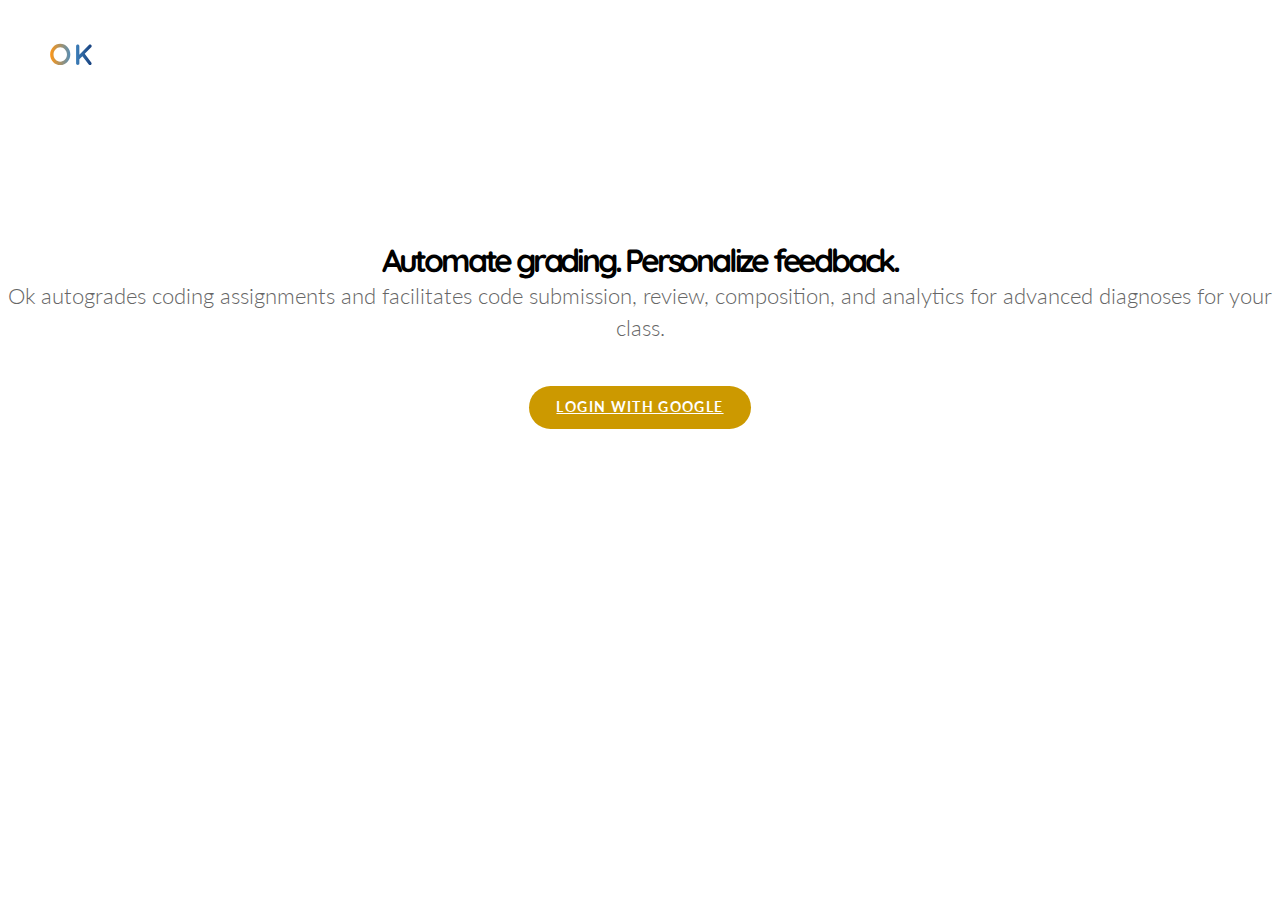
==== index.html @ f20619cc "added homepage" ====
<html>
  <head>
    <title>Ok | CS61A</title>
    <!-- third-party libraries -->
    <link rel="stylesheet" href="https://maxcdn.bootstrapcdn.com/bootstrap/3.3.6/css/bootstrap.min.css" integrity="sha384-1q8mTJOASx8j1Au+a5WDVnPi2lkFfwwEAa8hDDdjZlpLegxhjVME1fgjWPGmkzs7" crossorigin="anonymous">
    <link rel="stylesheet" href="https://maxcdn.bootstrapcdn.com/font-awesome/4.5.0/css/font-awesome.min.css">
    <link href='https://fonts.googleapis.com/css?family=Quicksand:400,700,300|Lato:300,700' rel='stylesheet' type='text/css'>
    <!-- custom ok scripts -->
    <link rel="stylesheet" href="static/styles/student.css">
  </head>
  <body class="home">
    <header>
      <img src="static/images/logo-tiny.svg" class="logo">
      <div class="right col-md-2">
        <div class="stripes">
          <div class="stripe"></div>
          <div class="stripe"></div>
          <div class="stripe"></div>
        </div>
      </div>
    </header>
    <div class="landing">
      <div class="col-md-2"></div>
      <div class="col-md-8">
        <h1 class="title">Automate grading. Personalize feedback.</h1>
        <p>Ok autogrades coding assignments and facilitates code submission, review, composition, and analytics for advanced diagnoses for your class.</p>
        <a href="courses.html" class="button">Login with Google</a>
      </div>
    </div>
  </body>
</html>
---- static/styles/student.css ----
*, .nomapa {
  margin:0;
  padding:0;
  font-family:'Lato';
  position:relative;
}
body, html, main {
  min-height:100%;
}
.content h1 {
  font-family:'Quicksand';
  font-size:3em;
  letter-spacing:-0.05em;
}
.content h2 {
  font-size:2em;
  font-weight:300;
}
header,.header-bg {
  height:4em;
  position:fixed;
  width:100%;
  top:0;
  left:0;
}
  header {
    height:4em;
    position:fixed;
    width:100%;
    top:0;
    left:0;
    z-index:30;
    background-color:rgba(255,255,255,0.25);
    color:#FFF;
  }
  .header-bg {
    z-index:25;
    background:url('../images/header-bg.png') center repeat;
  }
  header span, header a {
    color:inherit;
  }
  .user-name {
    margin-right:0.5em;
  }
  .stripes {
    padding:1.5em 1em;
    float:left;
    cursor:pointer;
  }
  .header-text {
    padding:1.25em 1em;
  }
  .header-text span {
    font-family:'Quicksand';
    font-weight:700;
    text-transform:uppercase;
  }
    .user-profile {
      text-align:right;
    }
    .stripe {
      height:2px;
      width:20px;
      background-color:#FFF;
    }
    .stripe + .stripe {
      margin-top:4px;
    }
aside.sidebar {
  background-color:#f6f6f6;
  z-index:10;
  overflow-y:scroll;
}
  .sidebar.left, header .left {
    left:0;
    float:left;
  }
  .sidebar.right, header .right {
    right:0;
    float:right;
  }
  .software-logo {
    width:100%;
    background-color:#FFF;
    box-sizing:border-box;
    padding:20%;
  }
  .software-name {
    text-transform:uppercase;
    font-weight:700;
    text-align:center;
    font-family:'Quicksand'
  }
  aside li {
    font-size:0.95em;
    padding:1em 2em;
    list-style:none;
    color:#666;
  }
    aside li a {
      color:inherit;
    }
    aside ul {
      margin-bottom:0;
    }
  aside .sidebar-title {
    text-transform:uppercase;
    text-align:center;
    color:#999;
    font-weight:700;
    font-size:0.7em;
    padding:1.5em 2em;
  }
  aside li i.viewing {
    position:absolute;
    top:1.25em;
    right:2em;
    left:auto;
    float:right;
    display:inline-block;
    color:#ccc;
  }
  .top-level + .top-level {
    border-top:none;
  }
  .top-level {
    border-top:1px solid #eee;
    border-bottom:1px solid #eee;
    font-weight:700;
    color:#333;
  }
    .tab-1 {
      padding-left:1em;
    }
    .tab-2 {
      padding-left:2em;
    }
section {
  background-color:#FFF;
  /*border-left:1px solid #eee;
  border-right:1px solid #eee;*/
  min-height:100%;
  box-shadow:0 0 15px 0 rgba(0,0,0,0.2);
  z-index:20;
}
  .subcontent, .wrap {
    width:100%;
  }
    .content {
      min-height:100%;
      padding:3em 0 5em 0;
      margin-top:4em;
    }
    .subcontent {
      box-sizing:border-box;
      padding:1em 7em;
    }
    .note {
      text-align:center;
      padding:0.75em 1.5em;
      background-color:#eee;
      border-radius:1.5em;
      width:100%;
      color:#999;
      font-weight:700;
      font-size:0.9em;
      display:inline-block;
      margin-top:0.5em;
    }
  table {
    width:100%;
  }
  tr.header {
    color:#ccc;
  }
  tr {
    border-bottom:1px solid #eee;
  }
  th, td {
    padding:1em;
  }
  .due-dot,.prog-dot {
    height:8px;
    width:8px;
    border-radius:50%;
    background-color:#999;
    position:absolute;
    left:1em;
  }
    .due-dot,.prog-dot {
      top:50%;
      margin-top:-4px;
    }
    .prog-text {
      padding-left:1em
    }
    .green {
      color:#690;
    }
    .yellow {
      color:#C90;
    }
    .red {
      color:#c00;
    }
    .due {
      padding-left:1em;
    }
    .due-dot.green,.prog-dot.green {
      background-color:#690;
    }
    .due-dot.yellow,.prog-dot.yellow {
      background-color:#C90;
    }
    .due-dot.red,.prog-dot.red {
      background-color:#C00;
    }
    .due-date,.due-text {
      width:100%;
      display:inline-block;
    }
    .due-date {
      font-size:0.75em;
      font-weight:700;
      text-transform:uppercase;
      color:#999;
    }
  .list-item {
    padding-left:2em;
  }
    li i {
      position:absolute;
      top:1.25em;
      left:2em;
    }
    span {
      font-weight:400;
      color:#666;
    }
.tip {
  position:absolute;
  bottom:150%;
  background-color:#4A74A2;
  padding:0.75em 1.5em;
  border-radius:1.5em;
  font-size:0.85em;
  left: 50%;
  transform: translateX(-50%);
  display:none;
}
  .tip.grey {
    background-color:#999;
  }
  .tip span {
    text-align:center;
    color:#FFF;
    white-space:nowrap;
  }
    .tip span + span {
      margin-top:0.25em;
    }
  .tip::before {
    content:"";
    width:0;
    height:0;
    padding:0;
    position:absolute;
    top:100%;
    border-top:5px solid #4A74A2;
    border-left:5px solid transparent;
    border-right:5px solid transparent;
    left:50%;
    margin-left:-2.5px;
  }
    .tip.grey::before {
      border-top:5px solid #999;
    }
  .tip-trigger {
    cursor:pointer;
  }
  .tip-trigger:hover .tip {
    display:block;
  }

.final-yes {
  color:#4A74A2;
}
.final-no {
  color:#ccc;
}
.landing .title {
  font-family:'Quicksand';
  letter-spacing:-0.1em;
}
.home header {
  width:100%;
  padding:2em 3em;
  position:relative;
}
header .logo {
  width:3em;
}
.landing {
  width:100%;
  float:left;
  padding:3em 0 0 0;
  text-align:center;
}
  .landing h1 {
    line-height:125%;
    margin-top:2em;
  }
  .landing p {
    line-height:150%;
    font-size:1.35em;
    font-weight:300;
    color:#666;
  }
  .landing p + .button {
    margin-top:3em;
  }
  .button {
    display:inline-block;
    font-weight:700;
    text-transform:uppercase;
    letter-spacing:0.1em;
    padding:1em 2em;
    border-radius:2em;
    background-color:#C90;
    color:#FFF;
    font-size:0.85em;
  }
  .button:hover {
    text-decoration:none;
    background-color:#997300;
    color:#FFF;
  }
/* Small devices (tablets, 768px and up) */
@media (min-width: 768px) {
}

/* Medium devices (desktops, 992px and up) */
@media (min-width: 992px) {
  aside.sidebar {
    position:fixed;
    height:calc(100% - 4em);
    top:4em;
  }
}
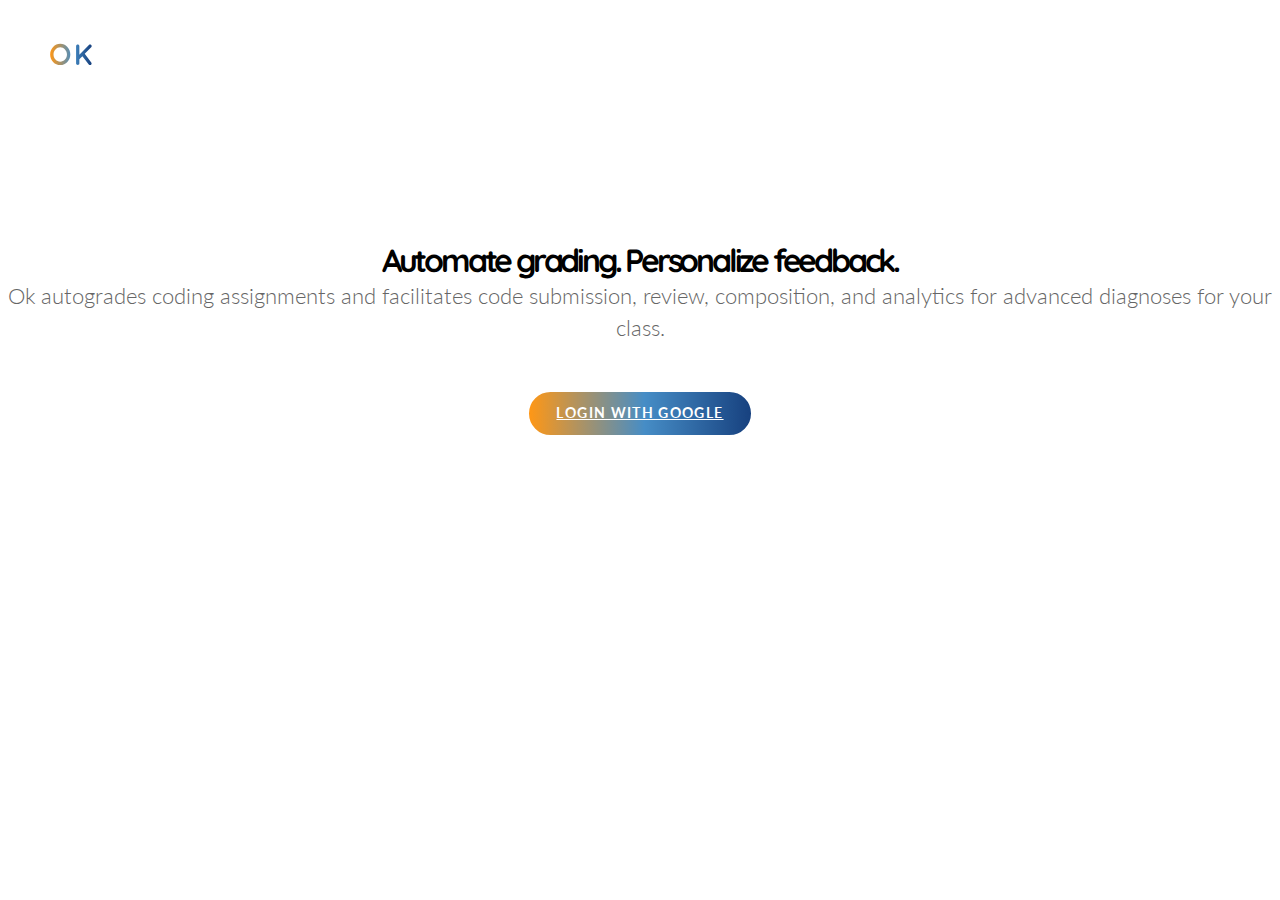
==== commit 884e4ed3: "simple courses page" ====
--- a/index.html
+++ b/index.html
@@ -1,6 +1,7 @@
 <html>
   <head>
     <title>Ok | CS61A</title>
+    <meta name="viewport" content="width=device-width, initial-scale=0.8">
     <!-- third-party libraries -->
     <link rel="stylesheet" href="https://maxcdn.bootstrapcdn.com/bootstrap/3.3.6/css/bootstrap.min.css" integrity="sha384-1q8mTJOASx8j1Au+a5WDVnPi2lkFfwwEAa8hDDdjZlpLegxhjVME1fgjWPGmkzs7" crossorigin="anonymous">
     <link rel="stylesheet" href="https://maxcdn.bootstrapcdn.com/font-awesome/4.5.0/css/font-awesome.min.css">
@@ -20,8 +21,8 @@
       </div>
     </header>
     <div class="landing">
-      <div class="col-md-2"></div>
-      <div class="col-md-8">
+      <div class="col-md-3"></div>
+      <div class="col-md-6">
         <h1 class="title">Automate grading. Personalize feedback.</h1>
         <p>Ok autogrades coding assignments and facilitates code submission, review, composition, and analytics for advanced diagnoses for your class.</p>
         <a href="courses.html" class="button">Login with Google</a>
--- a/static/styles/student.css
+++ b/static/styles/student.css
@@ -6,6 +6,9 @@
 }
 body, html, main {
   min-height:100%;
+}
+i, br {
+  float:none;
 }
 .content h1 {
   font-family:'Quicksand';
@@ -326,14 +329,22 @@
     text-transform:uppercase;
     letter-spacing:0.1em;
     padding:1em 2em;
-    border-radius:2em;
-    background-color:#C90;
+    border-radius:3em;
     color:#FFF;
     font-size:0.85em;
+
+    /* Permalink - use to edit and share this gradient: http://colorzilla.com/gradient-editor/#ff9715+0,468dc6+52,17417f+100 */
+    background: #ff9715; /* Old browsers */
+    background: -moz-linear-gradient(left,  #ff9715 0%, #468dc6 52%, #17417f 100%); /* FF3.6-15 */
+    background: -webkit-linear-gradient(left,  #ff9715 0%,#468dc6 52%,#17417f 100%); /* Chrome10-25,Safari5.1-6 */
+    background: linear-gradient(to right,  #ff9715 0%,#468dc6 52%,#17417f 100%); /* W3C, IE10+, FF16+, Chrome26+, Opera12+, Safari7+ */
+    filter: progid:DXImageTransform.Microsoft.gradient( startColorstr='#ff9715', endColorstr='#17417f',GradientType=1 ); /* IE6-9 */
+
+    border:0.5em solid #FFF;
   }
   .button:hover {
     text-decoration:none;
-    background-color:#997300;
+    border:0.5em solid rgba(255,255,255,0.75);
     color:#FFF;
   }
 /* Small devices (tablets, 768px and up) */
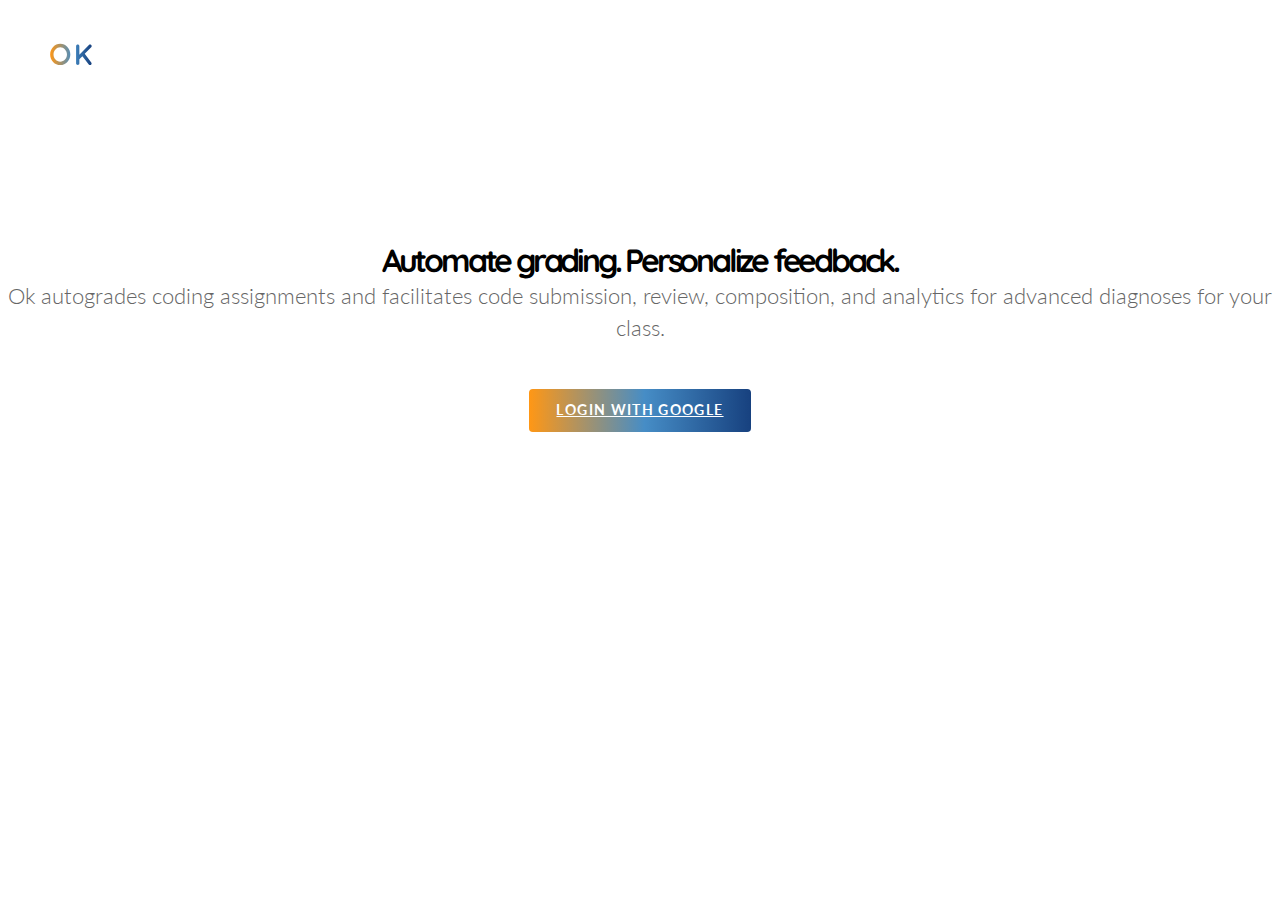
==== commit 14b6a88a: "added viewports" ====
--- a/index.html
+++ b/index.html
@@ -1,7 +1,7 @@
 <html>
   <head>
     <title>Ok | CS61A</title>
-    <meta name="viewport" content="width=device-width, initial-scale=0.8">
+    <meta name="viewport" content="width=device-width, initial-scale=1.0">
     <!-- third-party libraries -->
     <link rel="stylesheet" href="https://maxcdn.bootstrapcdn.com/bootstrap/3.3.6/css/bootstrap.min.css" integrity="sha384-1q8mTJOASx8j1Au+a5WDVnPi2lkFfwwEAa8hDDdjZlpLegxhjVME1fgjWPGmkzs7" crossorigin="anonymous">
     <link rel="stylesheet" href="https://maxcdn.bootstrapcdn.com/font-awesome/4.5.0/css/font-awesome.min.css">
--- a/static/styles/student.css
+++ b/static/styles/student.css
@@ -52,6 +52,7 @@
     cursor:pointer;
   }
   .header-text {
+    float:right;
     padding:1.25em 1em;
   }
   .header-text span {
@@ -69,6 +70,11 @@
     }
     .stripe + .stripe {
       margin-top:4px;
+    }
+    a.header-text:hover {
+      color:#FFF;
+      text-decoration:none;
+      background-color:rgba(255,255,255,0.15)
     }
 aside.sidebar {
   background-color:#f6f6f6;
@@ -152,12 +158,14 @@
   }
     .content {
       min-height:100%;
-      padding:3em 0 5em 0;
+      padding:0;
+      float:left;
+      padding:0 0 2em 0;
       margin-top:4em;
     }
     .subcontent {
+      float:left;
       box-sizing:border-box;
-      padding:1em 7em;
     }
     .note {
       text-align:center;
@@ -285,6 +293,9 @@
   .tip-trigger:hover .tip {
     display:block;
   }
+  .tip-trigger,.tip-trigger > span {
+    border-bottom:1px dashed #999;
+  }
 
 .final-yes {
   color:#4A74A2;
@@ -329,7 +340,7 @@
     text-transform:uppercase;
     letter-spacing:0.1em;
     padding:1em 2em;
-    border-radius:3em;
+    border-radius:0.5em;
     color:#FFF;
     font-size:0.85em;
 
@@ -340,15 +351,66 @@
     background: linear-gradient(to right,  #ff9715 0%,#468dc6 52%,#17417f 100%); /* W3C, IE10+, FF16+, Chrome26+, Opera12+, Safari7+ */
     filter: progid:DXImageTransform.Microsoft.gradient( startColorstr='#ff9715', endColorstr='#17417f',GradientType=1 ); /* IE6-9 */
 
-    border:0.5em solid #FFF;
+    border:0.25em solid #FFF;
   }
   .button:hover {
     text-decoration:none;
-    border:0.5em solid rgba(255,255,255,0.75);
+    border:0.25em solid rgba(255,255,255,0.75);
     color:#FFF;
+  }
+  .button-small {
+    background-color:#eee;
+    color:#999;
+    border-radius:0.25em;
+    display:inline-block;
+    float:left;
+    margin:-0.25em 0.25em;
+    padding:0.5em 0.75em;
+    font-size:0.9em;
+  }
+    .button-small:hover {
+      background-color:#666;
+      color:#FFF;
+      text-decoration:none;
+    }
+.invite-input {
+  padding:0.5em;
+  margin:1em 0;
+  color:#666;
+}
+.content h1 {
+  padding:0 0.5em;
+}
+.content h2 {
+  padding:0 0.75em 0.5em 0.75em;
+}
+.cell {
+  padding:2em;
+}
+.cell:nth-child(even) {
+  background-color:#f6f6f6;
+}
+  .cell-title {
+    font-size:1.5em;
+  }
+  .cell .due-dot {
+    position:relative;
+    float:left;
+    display:inline-block;
+    margin:0.4em;
+    left:0;
+  }
+  .cell .cell-status {
+    margin-top:1em;
   }
 /* Small devices (tablets, 768px and up) */
 @media (min-width: 768px) {
+  .subcontent {
+    padding:1em 7em;
+  }
+  .content {
+    padding: 3em 0 5em 0;
+  }
 }
 
 /* Medium devices (desktops, 992px and up) */
